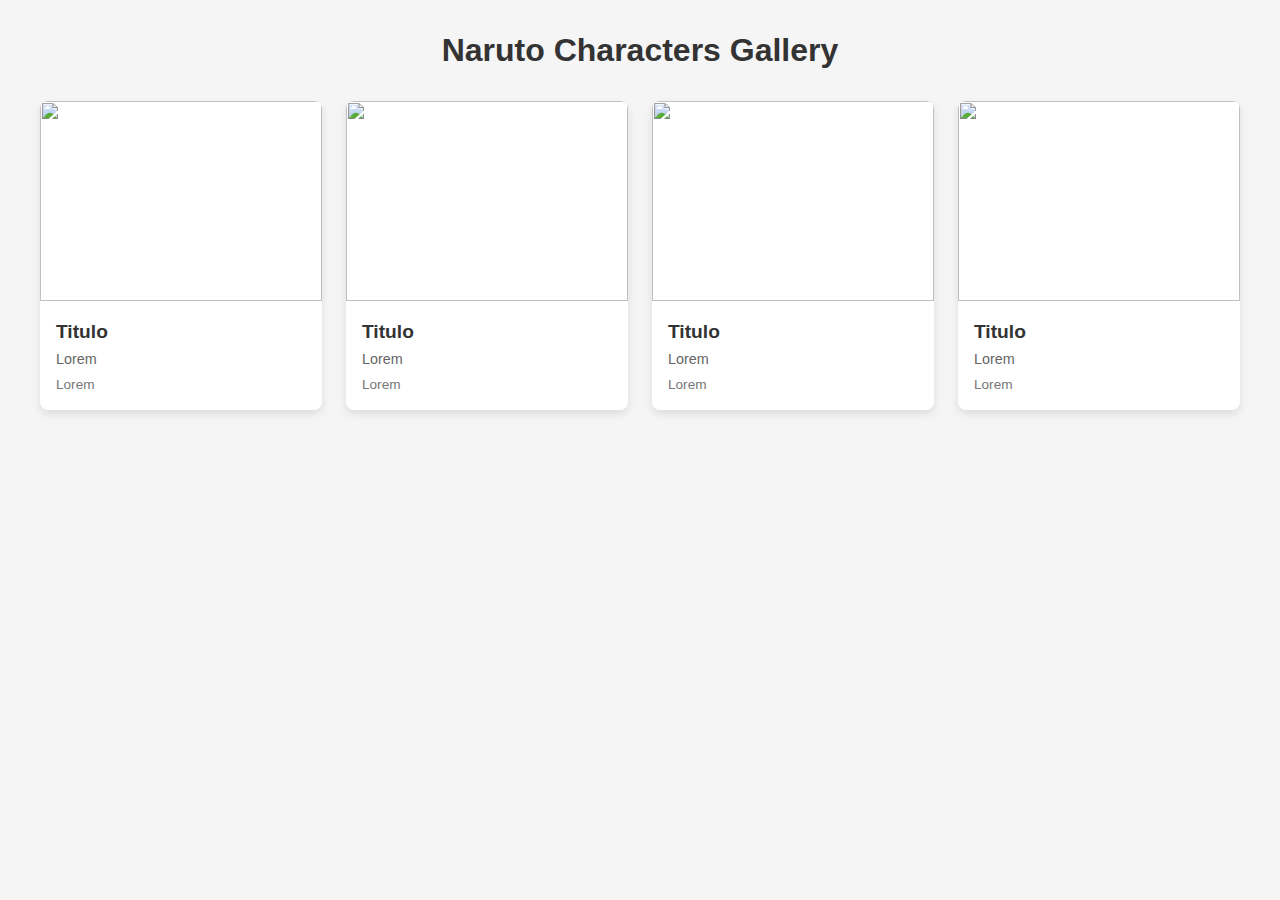
==== index.html @ cf833851 "feat: :tada: `Inicio de la actividad.`" ====
<!DOCTYPE html>
<html lang="en">
<head>
    <meta charset="UTF-8">
    <meta name="viewport" content="width=device-width, initial-scale=1.0">
    <title>Dattebayo Gallery</title>
    <link rel="stylesheet" href="./style/main.css">
    <script src="./js/main.js" type="module" defer></script>
</head>
<body>
    <div class="container">
        <h1>Naruto Characters Gallery</h1>
        <div id="cards-container" class="cards-container">
            <div class="card">
                <img class="card-image" src="https://placehold.co/600x400@2x.png" alt="">
                <div class="card-content">
                    <h2 class="card-title">Titulo</h2>
                    <p class="card-head">Lorem</p>
                    <p class="card-description">Lorem</p>
                </div>
            </div>
            <div class="card">
                <img class="card-image" src="https://placehold.co/600x400@2x.png" alt="">
                <div class="card-content">
                    <h2 class="card-title">Titulo</h2>
                    <p class="card-head">Lorem</p>
                    <p class="card-description">Lorem</p>
                </div>
            </div>
            <div class="card">
                <img class="card-image" src="https://placehold.co/600x400@2x.png" alt="">
                <div class="card-content">
                    <h2 class="card-title">Titulo</h2>
                    <p class="card-head">Lorem</p>
                    <p class="card-description">Lorem</p>
                </div>
            </div>
            <div class="card">
                <img class="card-image" src="https://placehold.co/600x400@2x.png" alt="">
                <div class="card-content">
                    <h2 class="card-title">Titulo</h2>
                    <p class="card-head">Lorem</p>
                    <p class="card-description">Lorem</p>
                </div>
            </div>
        </div>
        <div id="pagination" class="pagination"></div>
    </div>
</body>
</html>
---- style/main.css ----
* {
    margin: 0;
    padding: 0;
    box-sizing: border-box;
    font-family: 'Segoe UI', Tahoma, Geneva, Verdana, sans-serif;
}

body {
    background-color: #f5f5f5;
    padding: 2rem;
}

.container {
    max-width: 1200px;
    margin: 0 auto;
}

h1 {
    text-align: center;
    margin-bottom: 2rem;
    color: #333;
}

.cards-container {
    display: grid;
    grid-template-columns: repeat(auto-fill, minmax(250px, 1fr));
    gap: 1.5rem;
    margin-bottom: 2rem;
}

.card {
    background-color: white;
    border-radius: 8px;
    overflow: hidden;
    box-shadow: 0 4px 8px rgba(0, 0, 0, 0.1);
    transition: transform 0.3s ease, box-shadow 0.3s ease;
}

.card:hover {
    transform: translateY(-5px);
    box-shadow: 0 8px 16px rgba(0, 0, 0, 0.15);
}

.card-image {
    width: 100%;
    height: 200px;
    object-fit: cover;
}

.card-content {
    padding: 1rem;
}

.card-title {
    font-size: 1.2rem;
    font-weight: 600;
    margin-bottom: 0.5rem;
    color: #333;
}

.card-head {
    font-size: 0.9rem;
    color: #666;
    margin-bottom: 0.5rem;
}

.card-description {
    font-size: 0.85rem;
    color: #777;
    line-height: 1.4;
}

.pagination {
    display: flex;
    justify-content: center;
    align-items: center;
    gap: 0.5rem;
    margin-top: 2rem;
}

.pagination button {
    background-color: #fff;
    border: 1px solid #ddd;
    padding: 0.5rem 1rem;
    border-radius: 4px;
    cursor: pointer;
    transition: background-color 0.3s ease;
}

.pagination button:hover {
    background-color: #f0f0f0;
}

.pagination button.active {
    background-color: #6200ee;
    color: white;
    border-color: #6200ee;
}

.pagination button:disabled {
    opacity: 0.5;
    cursor: not-allowed;
}

@media (max-width: 768px) {
    .cards-container {
        grid-template-columns: repeat(auto-fill, minmax(200px, 1fr));
    }
}

@media (max-width: 480px) {
    .cards-container {
        grid-template-columns: 1fr;
    }
}
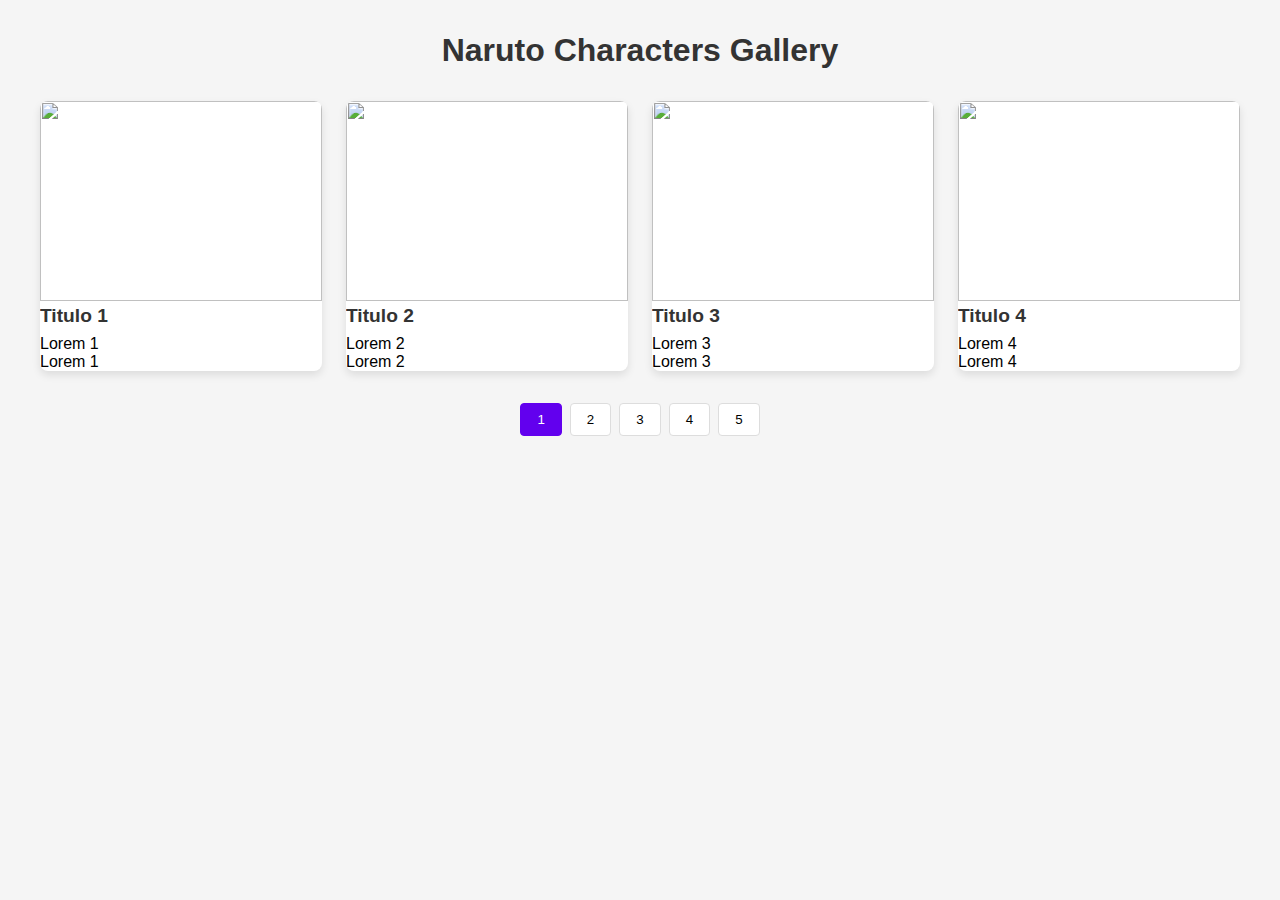
==== commit c1578796: "feat: :sparkles: `Primera pagina.`" ====
--- a/index.html
+++ b/index.html
@@ -12,39 +12,45 @@
         <h1>Naruto Characters Gallery</h1>
         <div id="cards-container" class="cards-container">
             <div class="card">
-                <img class="card-image" src="https://placehold.co/600x400@2x.png" alt="">
-                <div class="card-content">
-                    <h2 class="card-title">Titulo</h2>
-                    <p class="card-head">Lorem</p>
-                    <p class="card-description">Lorem</p>
+                <img class="cardimage1" id="cardimage1"src="https://placehold.co/600x400@2x.png" alt="">
+                <div class="cardcontent1">
+                    <h2 class="cardtitle1" id="cardtitle1">Titulo 1</h2>
+                    <p class="cardhead1" id="cardhead1">Lorem 1</p>
+                    <p class="carddescription1" id="carddescription1">Lorem 1</p>
                 </div>
             </div>
             <div class="card">
-                <img class="card-image" src="https://placehold.co/600x400@2x.png" alt="">
-                <div class="card-content">
-                    <h2 class="card-title">Titulo</h2>
-                    <p class="card-head">Lorem</p>
-                    <p class="card-description">Lorem</p>
+                <img class="cardimage2" id="cardimage2"src="https://placehold.co/600x400@2x.png" alt="">
+                <div class="cardcontent2">
+                    <h2 class="cardtitle2" id="cardtitle2">Titulo 2</h2>
+                    <p class="cardhead2" id="cardhead2">Lorem 2</p>
+                    <p class="carddescription2" id="carddescription2">Lorem 2</p>
                 </div>
             </div>
             <div class="card">
-                <img class="card-image" src="https://placehold.co/600x400@2x.png" alt="">
-                <div class="card-content">
-                    <h2 class="card-title">Titulo</h2>
-                    <p class="card-head">Lorem</p>
-                    <p class="card-description">Lorem</p>
+                <img class="cardimage3" id="cardimage3" src="https://placehold.co/600x400@2x.png" alt="">
+                <div class="cardcontent3">
+                    <h2 class="cardtitle3" id="cardtitle3">Titulo 3</h2>
+                    <p class="cardhead3" id="cardhead3">Lorem 3</p>
+                    <p class="carddescription3" id="carddescription3">Lorem 3</p>
                 </div>
             </div>
             <div class="card">
-                <img class="card-image" src="https://placehold.co/600x400@2x.png" alt="">
-                <div class="card-content">
-                    <h2 class="card-title">Titulo</h2>
-                    <p class="card-head">Lorem</p>
-                    <p class="card-description">Lorem</p>
+                <img class="cardimage4" id="cardimage4" src="https://placehold.co/600x400@2x.png" alt="">
+                <div class="cardcontent4">
+                    <h2 class="cardtitle4" id="cardtitle4">Titulo 4</h2>
+                    <p class="cardhead4" id="cardhead4">Lorem 4</p>
+                    <p class="carddescription4" id="carddescription4">Lorem 4</p>
                 </div>
             </div>
         </div>
-        <div id="pagination" class="pagination"></div>
+        <div id="pagination" class="pagination">
+            <a href="index.html"><button class="active">1</button></a>
+            <a href="./views/index2.html"><button>2</button></a>
+            <a href="./views/index3.html"><button>3</button></a>
+            <a href="./views/index4.html"><button>4</button></a>
+            <a href="./views/index5.html"><button>5</button></a>
+        </div>        
     </div>
 </body>
-</html>+</html>
--- a/style/main.css
+++ b/style/main.css
@@ -41,17 +41,62 @@
     box-shadow: 0 8px 16px rgba(0, 0, 0, 0.15);
 }
 
-.card-image {
+.cardimage1 {
+    width: 100%;
+    height: 200px;
+    object-fit: cover;
+}
+.cardimage2 {
+    width: 100%;
+    height: 200px;
+    object-fit: cover;
+}
+.cardimage3{
+    width: 100%;
+    height: 200px;
+    object-fit: cover;
+}
+.cardimage4{
     width: 100%;
     height: 200px;
     object-fit: cover;
 }
 
-.card-content {
+
+.card-content1 {
+    padding: 1rem;
+}
+.card-content2{
+    padding: 1rem;
+}
+.card-content3 {
+    padding: 1rem;
+}
+.card-content4 {
     padding: 1rem;
 }
 
-.card-title {
+
+.cardtitle1 {
+    font-size: 1.2rem;
+    font-weight: 600;
+    margin-bottom: 0.5rem;
+    color: #333;
+}
+
+.cardtitle2 {
+    font-size: 1.2rem;
+    font-weight: 600;
+    margin-bottom: 0.5rem;
+    color: #333;
+}
+.cardtitle3 {
+    font-size: 1.2rem;
+    font-weight: 600;
+    margin-bottom: 0.5rem;
+    color: #333;
+}
+.cardtitle4 {
     font-size: 1.2rem;
     font-weight: 600;
     margin-bottom: 0.5rem;
